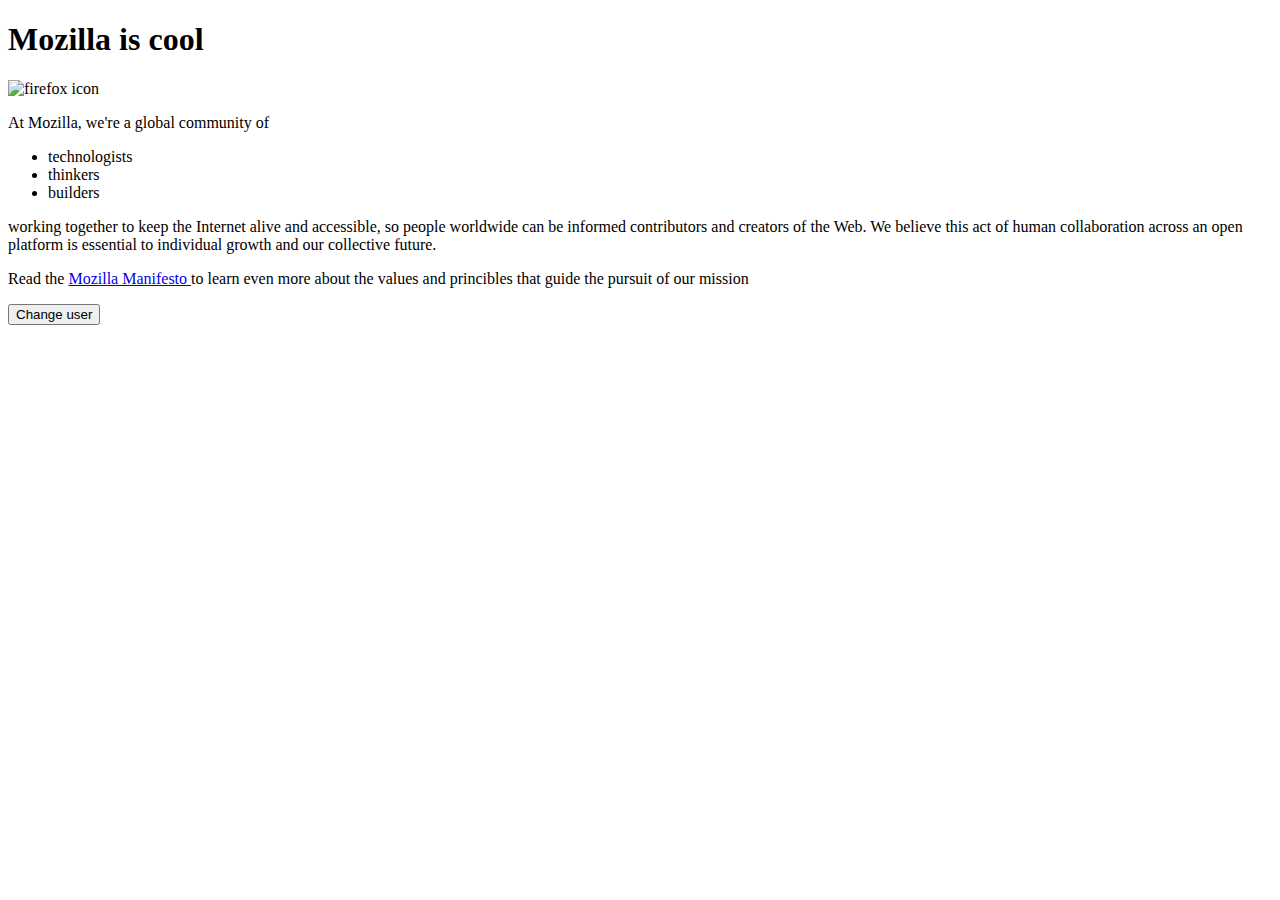
==== index.html @ ffc1fef6 "Add files via upload" ====
<!DOCTYPE html>
<html lang="en">
    <head>
        <meta charset="UTF-8">
        <meta name= "viewport" content= "width=device-width, initial-scale=1.0">
        <link href="styles/style.css" rel="stylesheet" />
        <link href="https://fonts.googleapis.com/css?family=Open+Sans" rel="stylesheet" />
        <title>Mozilla</title>
    </head>
    <body>
        <h1>Mozilla is cool</h1>
        <img src="images/firefox.png" alt="firefox icon" width="60%" />
        <p>At Mozilla, we're a global community of</p>
          <ul>
            <li>technologists</li>
            <li>thinkers</li>
            <li>builders</li>
          </ul>
        <p>working together to keep the Internet alive and accessible, so people worldwide can be informed contributors and creators of the Web.
            We believe this act of human collaboration across an open platform is essential to individual growth and our collective future.
        </p>
        <p>Read the
        <a href="https://www.mozilla.org/en-US/about/manifesto/">
            Mozilla Manifesto
        </a> to learn even more about the values and princibles that guide the pursuit of our mission
        </p>
        <button>Change user</button>
        <script src="scripts/main.js" ></script>
    </body>
</html>
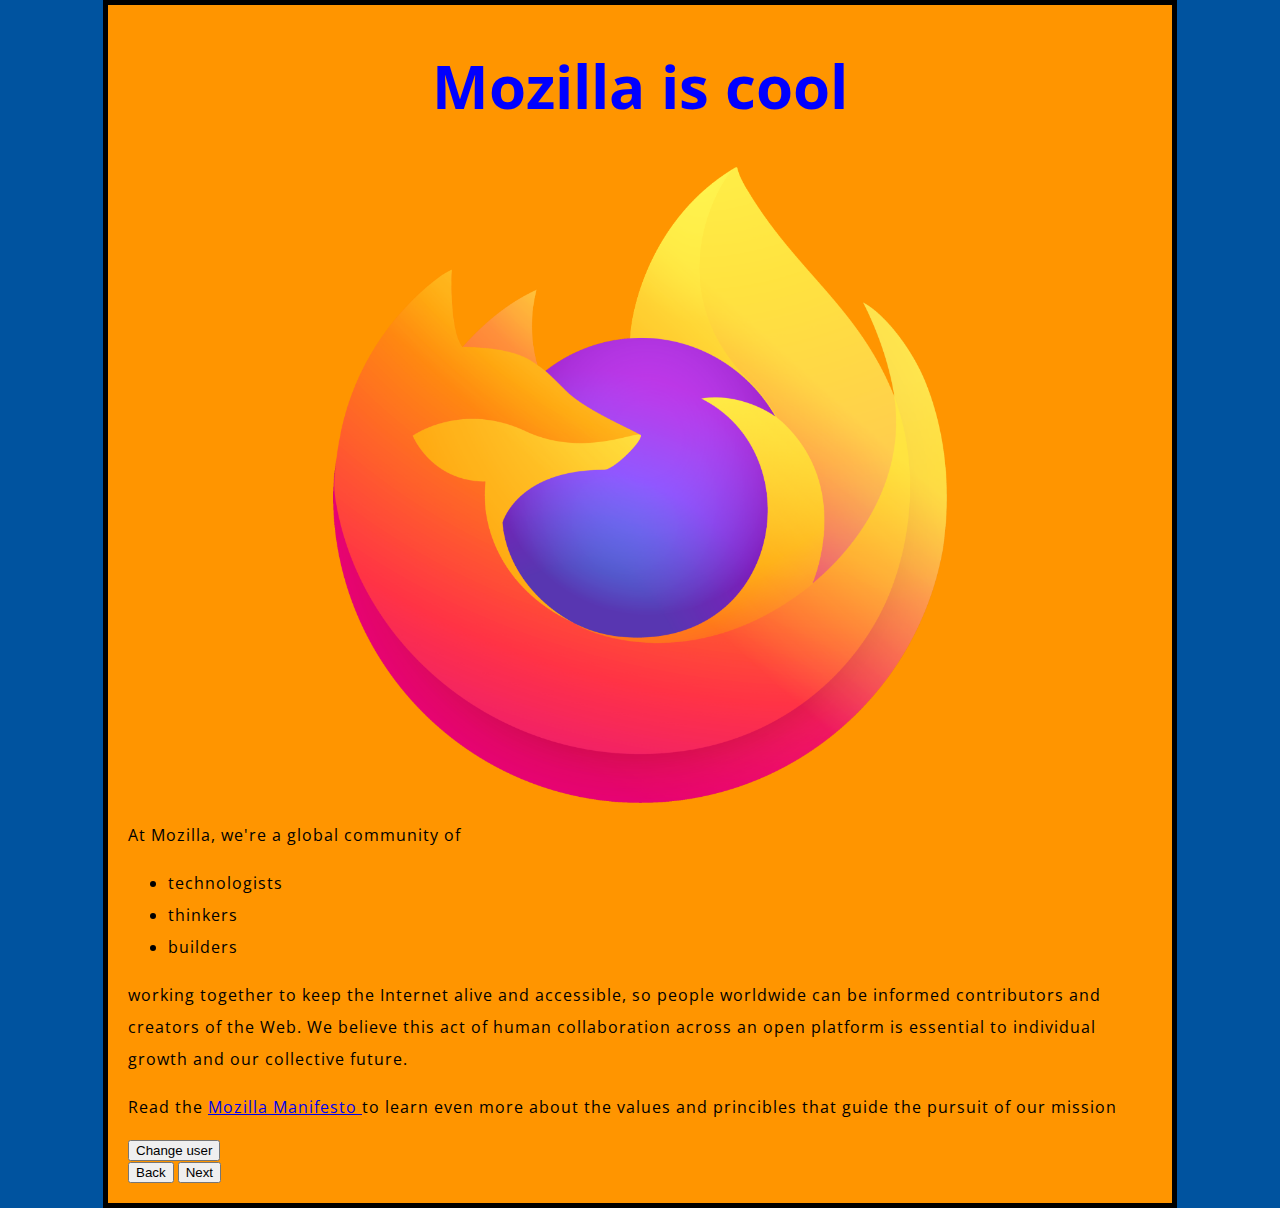
==== commit 71f62177: "Update index.html" ====
--- a/index.html
+++ b/index.html
@@ -25,6 +25,10 @@
         </a> to learn even more about the values and princibles that guide the pursuit of our mission
         </p>
         <button>Change user</button>
+        <div id="move">
+        <a href="Letter.html"><button>Back</button></a>
+        <a href="Letter.html"><button>Next</button></a>
+        </div>
         <script src="scripts/main.js" ></script>
     </body>
-</html>+</html>
--- a/styles/style.css
+++ b/styles/style.css
@@ -0,0 +1,35 @@
+html {
+    font-size: 15px;
+    font-family: "Open Sans", sans-serif;
+}
+
+h1 {
+    font-size: 60px;
+    text-align: center;
+    color: blue;
+    text-shadow: black;
+}
+
+p,
+li {
+    font-size: 16px;
+    line-height: 2;
+    letter-spacing: 1px;
+}
+
+html {
+    background-color: #00539f;
+}
+
+body {
+    width: 80%;
+    margin: 0 auto;
+    background-color: #ff9500;
+    padding: 0 20px 20px 20px;
+    border: 5px solid black;
+}
+img {
+    display: block;
+    margin: 0 auto;
+}
+  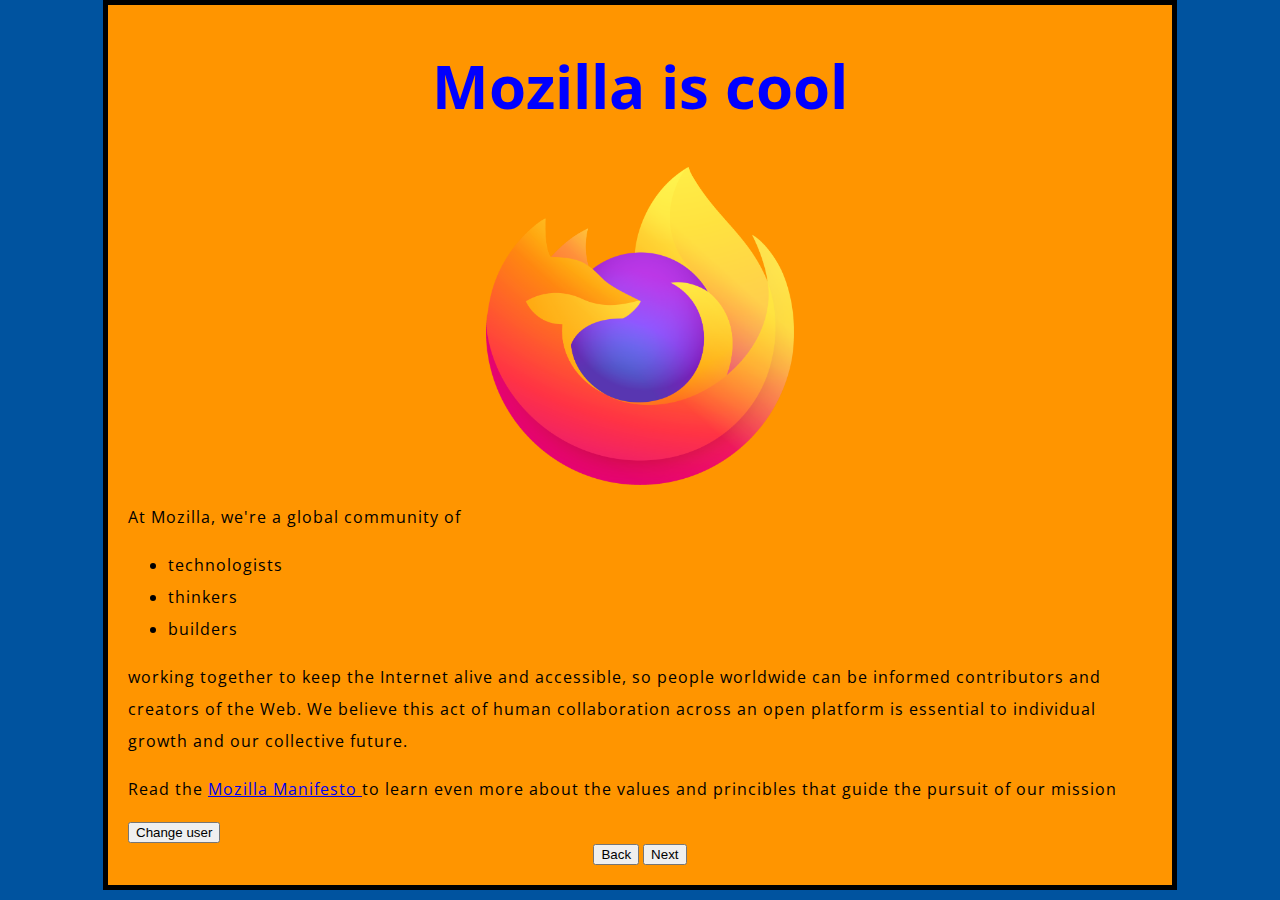
==== commit 1bd01ea9: "Update index.html" ====
--- a/index.html
+++ b/index.html
@@ -9,7 +9,7 @@
     </head>
     <body>
         <h1>Mozilla is cool</h1>
-        <img src="images/firefox.png" alt="firefox icon" width="60%" />
+        <img src="images/firefox.png" alt="firefox icon" width="30%" />
         <p>At Mozilla, we're a global community of</p>
           <ul>
             <li>technologists</li>
--- a/styles/style.css
+++ b/styles/style.css
@@ -31,5 +31,9 @@
 img {
     display: block;
     margin: 0 auto;
+    width: 30%;
 }
-  +#move {
+    text-align: center;
+}
+  
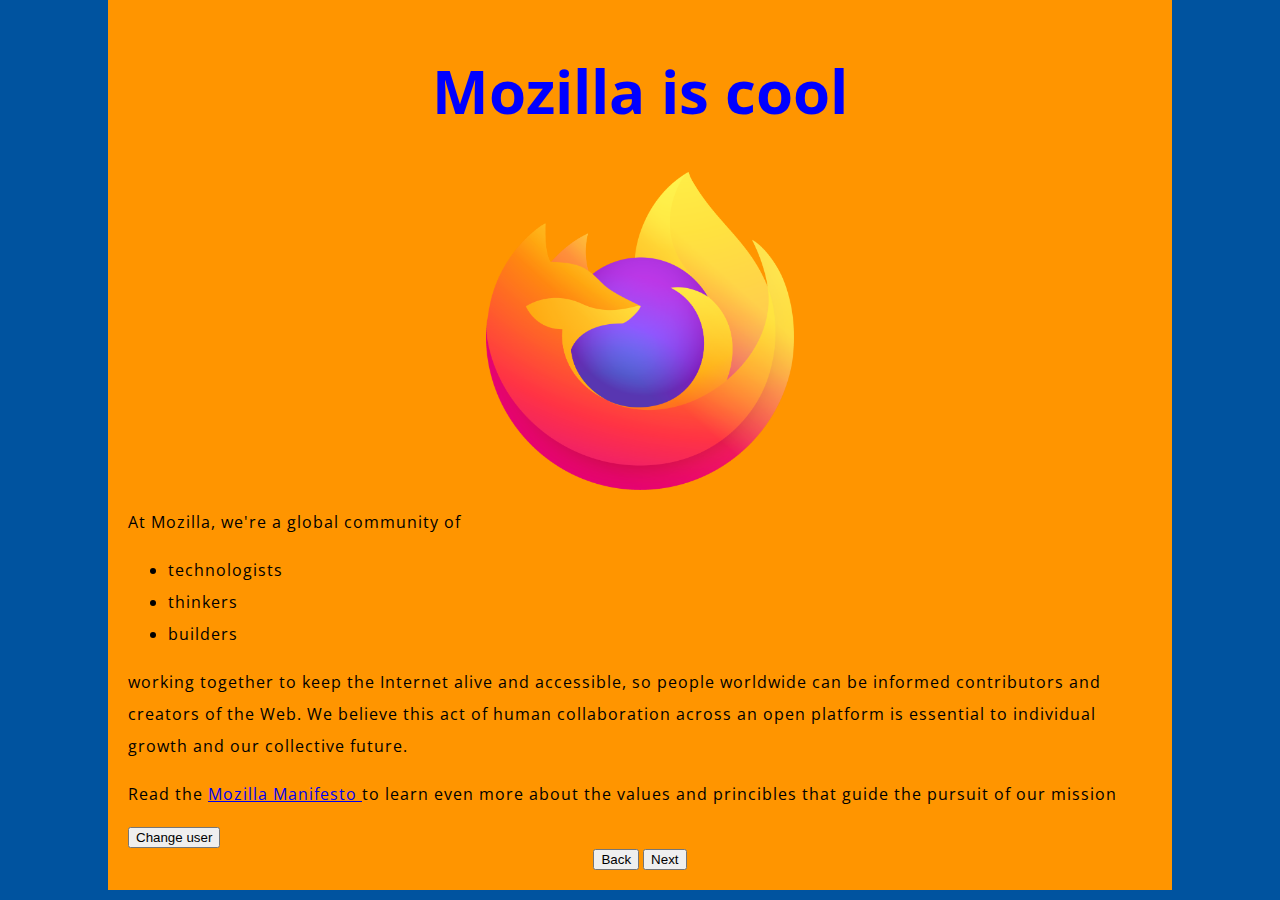
==== commit 0ea9e95a: "Mozilla-Splash" ====
--- a/index.html
+++ b/index.html
@@ -26,7 +26,7 @@
         </p>
         <button>Change user</button>
         <div id="move">
-        <a href="Letter.html"><button>Back</button></a>
+        <a href="../Mozilla-Splash/index.html"><button>Back</button></a>
         <a href="Letter.html"><button>Next</button></a>
         </div>
         <script src="scripts/main.js" ></script>
--- a/styles/style.css
+++ b/styles/style.css
@@ -25,13 +25,11 @@
     width: 80%;
     margin: 0 auto;
     background-color: #ff9500;
-    padding: 0 20px 20px 20px;
-    border: 5px solid black;
+    padding: 10px 20px 20px 20px;
 }
 img {
     display: block;
     margin: 0 auto;
-    width: 30%;
 }
 #move {
     text-align: center;
